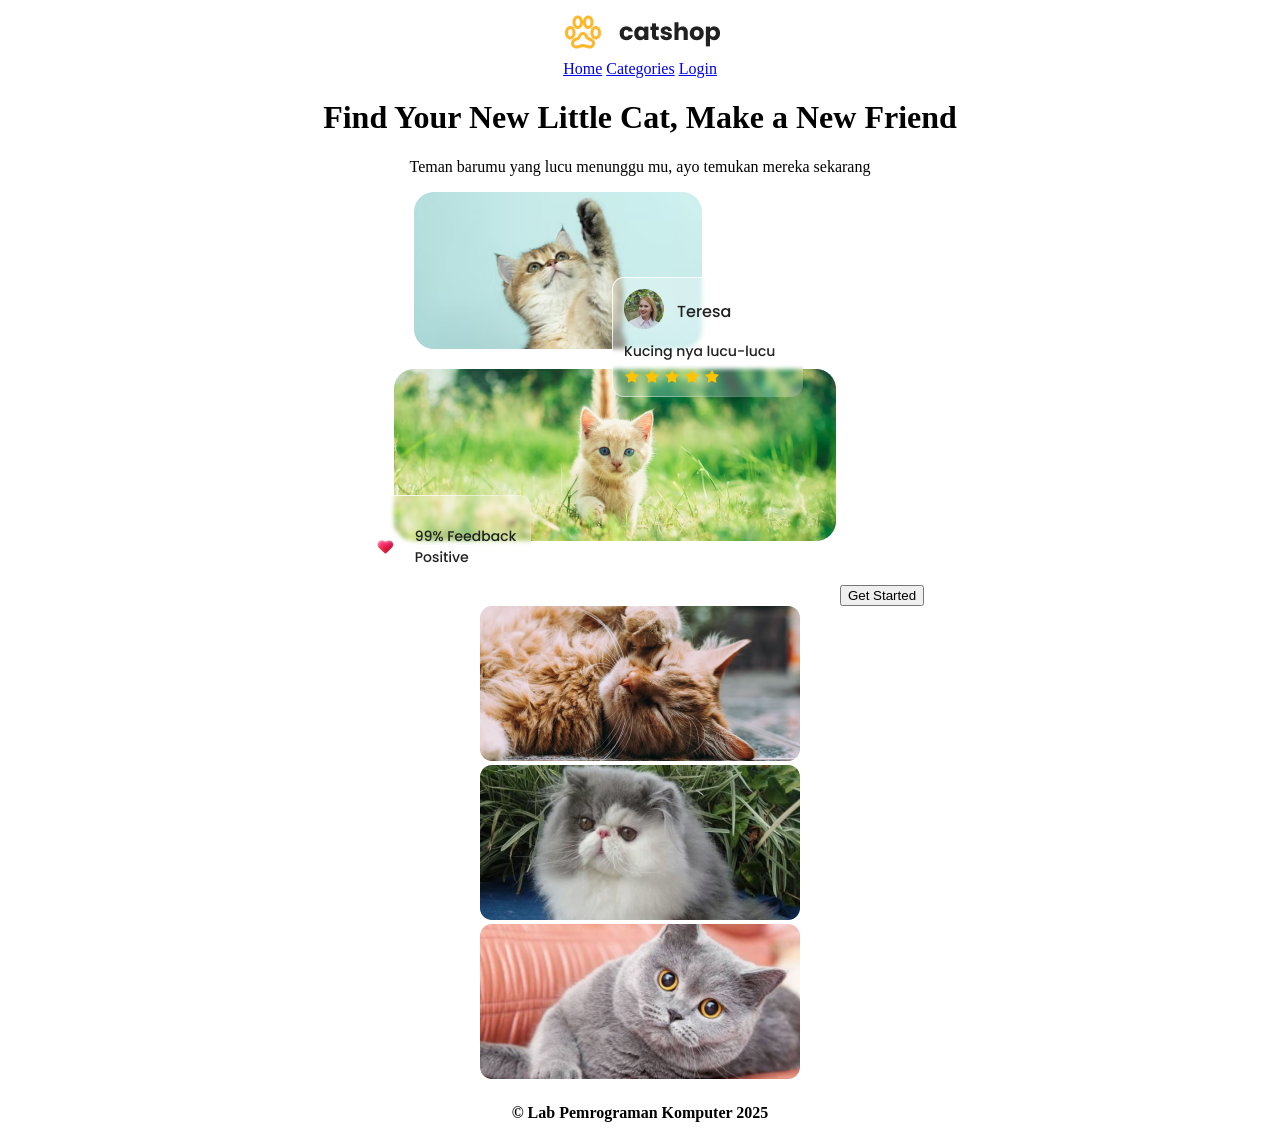
==== CatShop/index.html @ bf4c2ca5 "first commit" ====
<!DOCTYPE html>
<html lang="en">
  <head>
    <link rel="icon" href="assets/icon.png" />
    <title>Home</title>
  </head>
  <body>
    <center>
      <header>
        <nav>
          <div class="logo">
            <img src="assets/logo.png" alt="" />
          </div>
          <a href="index.html">Home</a>
          <a href="#">Categories</a>
          <a href="login.html">Login</a>
        </nav>
      </header>
      <main>
        <div class="jumbotron">
          <h1>Find Your New Little Cat, Make a New Friend</h1>
          <p>Teman barumu yang lucu menunggu mu, ayo temukan mereka sekarang</p>
          <img src="assets/jumbotron.png" alt="" />
          <button type="button">Get Started</button>
        </div>
        <div class="cards-categories">
          <div class="card">
            <img src="assets/anggora.png" alt="" />
          </div>
        <div class="card">
            <img src="assets/persia.png" alt="" />
          </div>
          <div class="card">
            <img src="assets/british.png" alt="" />
          </div>
        </div>
      </main>
      <footer>
        <h4>&copy; Lab Pemrograman Komputer 2025</h4>
      </footer>
    </center>
  </body>
</html>
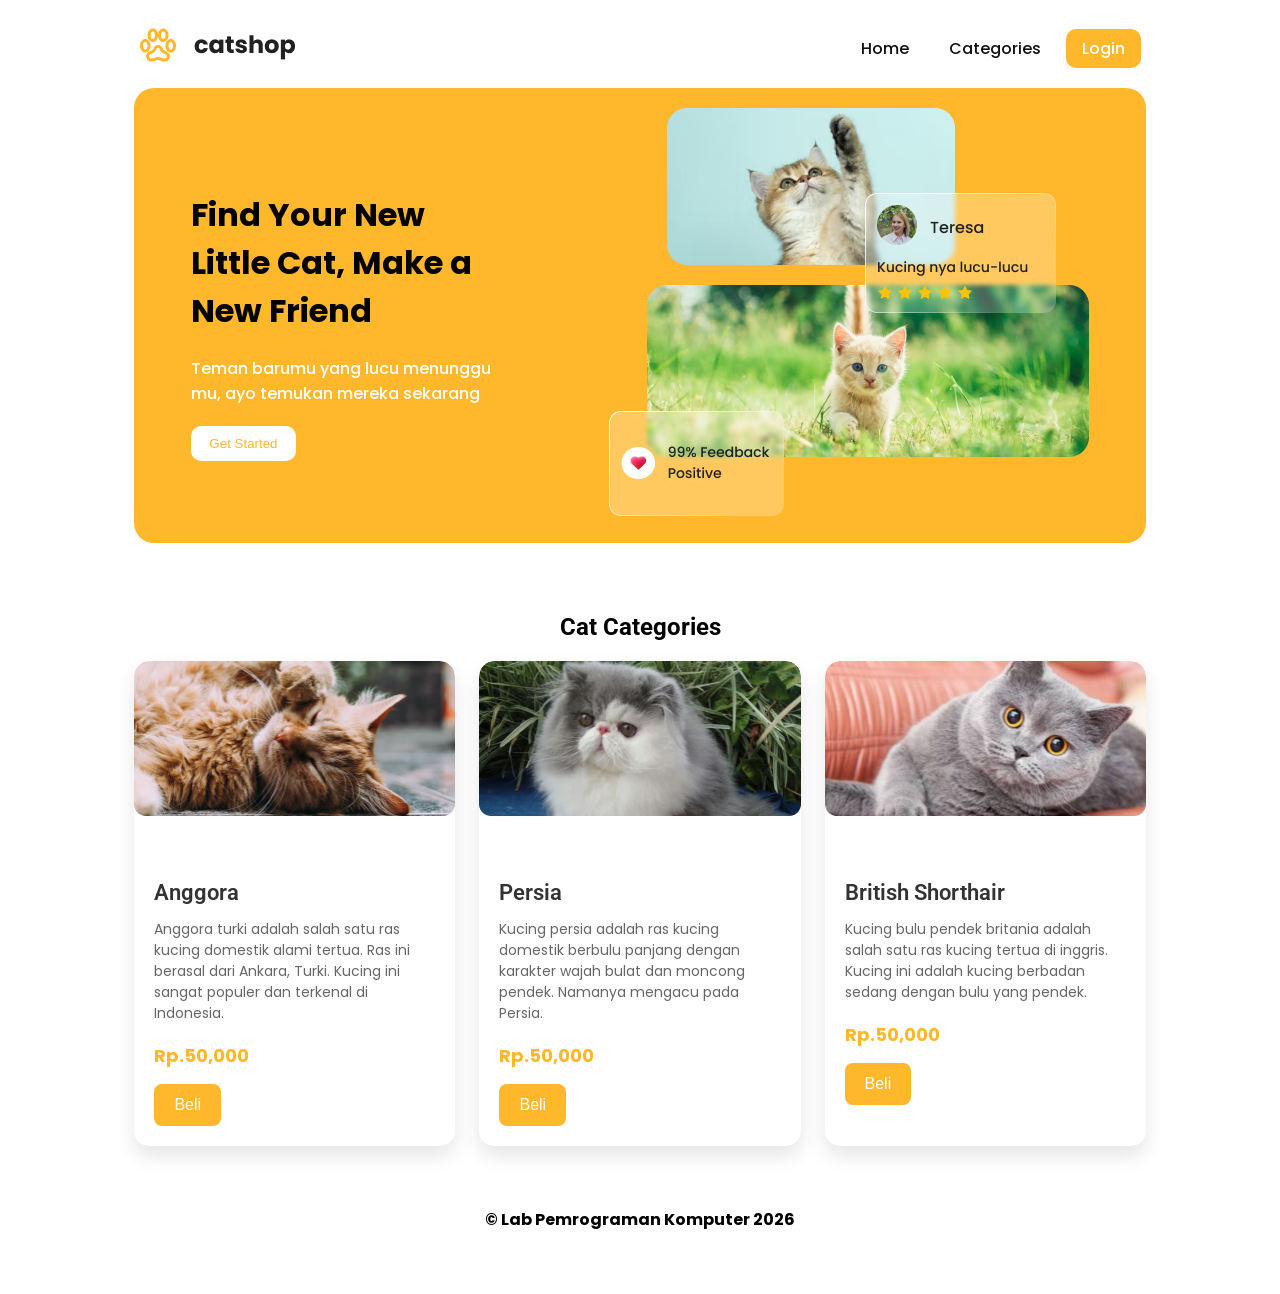
==== commit 7741ac97: "Latihan 2" ====
--- a/CatShop/index.html
+++ b/CatShop/index.html
@@ -3,42 +3,105 @@
   <head>
     <link rel="icon" href="assets/icon.png" />
     <title>Home</title>
+    <link rel="stylesheet" href="css/style.css" />
+    <link rel="preconnect" href="https://fonts.googleapis.com" />
+    <link rel="preconnect" href="https://fonts.gstatic.com" crossorigin />
+    <link
+      href="https://fonts.googleapis.com/css2?family=Poppins:wght@400;500;700&family=Roboto:wght@500;700&display=swap"
+      rel="stylesheet"
+    />
+    <link
+      rel="stylesheet"
+      href="https://cdnjs.cloudflare.com/ajax/libs/font-awesome/5.15.3/css/all.min.css"
+    />
+    <link rel="stylesheet" href="style.css" />
   </head>
+
   <body>
-    <center>
+    <div class="container">
       <header>
         <nav>
           <div class="logo">
             <img src="assets/logo.png" alt="" />
           </div>
-          <a href="index.html">Home</a>
-          <a href="#">Categories</a>
-          <a href="login.html">Login</a>
+          <input type="checkbox" id="click" />
+          <label for="click" class="menu-btn">
+            <i class="fas fa-bars"></i>
+          </label>
+          <ul>
+            <li><a href="#">Home</a></li>
+            <li><a href="categories/categories.html">Categories</a></li>
+            <li><a href="login.html" class="btn_login">Login</a></li>
+          </ul>
         </nav>
       </header>
       <main>
         <div class="jumbotron">
-          <h1>Find Your New Little Cat, Make a New Friend</h1>
-          <p>Teman barumu yang lucu menunggu mu, ayo temukan mereka sekarang</p>
-          <img src="assets/jumbotron.png" alt="" />
-          <button type="button">Get Started</button>
+          <div class="jumbotron-text">
+            <h1>Find Your New Little Cat, Make a New Friend</h1>
+            <p>
+              Teman barumu yang lucu menunggu mu, ayo temukan mereka sekarang
+            </p>
+            <button type="button" class="btn_getStarted">Get Started</button>
+          </div>
+          <div class="jumbotron-img">
+            <img src="assets/jumbotron.png" alt="" />
+          </div>
         </div>
         <div class="cards-categories">
-          <div class="card">
-            <img src="assets/anggora.png" alt="" />
-          </div>
-        <div class="card">
-            <img src="assets/persia.png" alt="" />
-          </div>
-          <div class="card">
-            <img src="assets/british.png" alt="" />
+          <h2>Cat Categories</h2>
+          <div class="card-categories">
+            <div class="card">
+              <div class="card-image">
+                <img src="assets/anggora.png" alt="gambar tidak ditemukan" />
+              </div>
+              <div class="card-content">
+                <h5>Anggora</h5>
+                <p class="description">
+                  Anggora turki adalah salah satu ras kucing domestik alami
+                  tertua. Ras ini berasal dari Ankara, Turki. Kucing ini sangat
+                  populer dan terkenal di Indonesia.
+                </p>
+                <p class="price"><span>Rp.</span>50,000</p>
+                <button class="btn_belanja" type="submit">Beli</button>
+              </div>
+            </div>
+            <div class="card">
+              <div class="card-image">
+                <img src="assets/persia.png" alt="gambar tidak ditemukan" />
+              </div>
+              <div class="card-content">
+                <h5>Persia</h5>
+                <p class="description">
+                  Kucing persia adalah ras kucing domestik berbulu panjang
+                  dengan karakter wajah bulat dan moncong pendek. Namanya
+                  mengacu pada Persia.
+                </p>
+                <p class="price"><span>Rp.</span>50,000</p>
+                <button class="btn_belanja" type="submit">Beli</button>
+              </div>
+            </div>
+            <div class="card">
+              <div class="card-image">
+                <img src="assets/british.png" alt="gambar tidak ditemukan" />
+              </div>
+              <div class="card-content">
+                <h5>British Shorthair</h5>
+                <p class="description">
+                  Kucing bulu pendek britania adalah salah satu ras kucing
+                  tertua di inggris. Kucing ini adalah kucing berbadan sedang
+                  dengan bulu yang pendek.
+                </p>
+                <p class="price"><span>Rp.</span>50,000</p>
+                <button class="btn_belanja" type="submit">Beli</button>
+              </div>
+            </div>
           </div>
         </div>
       </main>
       <footer>
-        <h4>&copy; Lab Pemrograman Komputer 2025</h4>
+        <h4>&copy; Lab Pemrograman Komputer 2026</h4>
       </footer>
-    </center>
+    </div>
   </body>
 </html>
-
--- a/CatShop/css/style.css
+++ b/CatShop/css/style.css
@@ -0,0 +1,314 @@
+{
+	margin: 0;
+	padding: 0;
+	box-sizing: border-box;
+  }
+  
+  .container {
+	width: 80%;
+	margin: 0 auto;
+  }
+  
+  body {
+	font-family: "Poppins", sans-serif;
+  }
+  
+  /* new nav */
+  nav {
+	display: flex;
+	height: 80px;
+	width: 100%;
+	align-items: center;
+	justify-content: space-between;
+	flex-wrap: wrap;
+  }
+  nav ul {
+	display: flex;
+	flex-wrap: wrap;
+	list-style: none;
+  }
+  nav ul li {
+	margin: 0 5px;
+  }
+  nav ul li a {
+	color: #111;
+	text-decoration: none;
+	font-weight: 500;
+	padding: 8px 15px;
+	transition: all 0.3s ease;
+  }
+  nav ul li a.active,
+  nav ul li a:hover {
+	color: #ffb72b;
+  }
+  nav .menu-btn i {
+	color: #000;
+	font-size: 22px;
+	cursor: pointer;
+	display: none;
+  }
+  input[type="checkbox"] {
+	display: none;
+  }
+  
+  .btn_login {
+	background-color: #ffb72b;
+	width: 100%;
+	padding: 8px 16px;
+	border-radius: 10px;
+	border: none;
+	cursor: pointer;
+	color: white;
+  }
+  
+  .btn_login:hover {
+	background-color: #eba416;
+	color: #fff;
+  }
+  
+  /* style jumbotron */
+  .jumbotron {
+	display: flex;
+	background-color: #ffb72b;
+	border-radius: 20px;
+	padding: 20px 0;
+	justify-content: space-around;
+	align-items: center;
+	margin-bottom: 50px;
+  }
+  
+  .jumbotron-text {
+	width: 30%;
+	font-weight: 500;
+  }
+  
+  .jumbotron-text p {
+	color: white;
+	margin: 20px 0;
+  }
+  
+  .jumbotron-text button {
+	padding: 10px 18px;
+	border: none;
+	border-radius: 10px;
+	background-color: white;
+	color: #ffb72b;
+	cursor: pointer;
+  }
+  
+  /* style card-categories */
+  .cards-categories {
+	display: flex;
+	flex-direction: column;
+	align-items: center;
+  }
+  
+  .cards-categories h2 {
+	font-family: "Roboto", sans-serif;
+	font-size: 24px;
+	margin-bottom: 20px;
+	text-align: center;
+  }
+  
+  .card-categories {
+	display: grid;
+	gap: 1.5rem;
+	grid-template-columns: repeat(auto-fit, minmax(20rem, 1fr));
+  }
+  
+  .card {
+	box-shadow: 0 10px 20px rgba(0, 0, 0, 0.1);
+	border-radius: 15px;
+	overflow: hidden;
+	transition: transform 0.3s ease-in-out;
+  }
+  
+  .card:hover {
+	transform: scale(1.05);
+  }
+  
+  .card .card-image {
+	overflow: hidden;
+	border-radius: 15px 15px 0 0;
+  }
+  
+  .card img {
+	width: 100%;
+	height: auto;
+	object-fit: cover;
+	border-radius: 15px 15px 0 0;
+  }
+  
+  .card-content {
+	padding: 20px;
+  }
+  
+  .card h5 {
+	margin-bottom: 10px;
+	font-family: "Roboto", sans-serif;
+	font-size: 22px;
+	font-weight: 600;
+	color: #333;
+  }
+  
+  .card p.description {
+	font-size: 14px;
+	color: #666;
+	margin-bottom: 15px;
+  }
+  
+  .card p.price {
+	font-size: 18px;
+	font-weight: bold;
+	color: #ffb72b;
+	margin-bottom: 15px;
+  }
+  
+  .card .btn_belanja {
+	background-color: #ffb72b;
+	padding: 12px 20px;
+	border-radius: 8px;
+	border: none;
+	cursor: pointer;
+	color: white;
+	font-size: 16px;
+	transition: background-color 0.3s ease;
+  }
+  
+  .card .btn_belanja:hover {
+	background-color: #eba416;
+  }
+  
+  
+  
+  
+  
+  /* footer */
+  footer {
+	display: flex;
+	justify-content: center;
+	align-items: center;
+	margin: 40px 0;
+  }
+  
+  /* style page login */
+  
+  .center {
+	display: flex;
+	justify-content: center;
+	align-items: center;
+	height: 500px;
+  }
+  
+  .form-login {
+	display: flex;
+	flex-direction: column;
+	align-items: center;
+	width: 30%;
+	background-color: white;
+	padding: 30px;
+	margin: 0 auto;
+	box-shadow: 0 6px 12px 4px rgba(0, 0, 0, 0.15);
+	border-radius: 10px;
+  }
+  
+  .input {
+	width: 100%;
+	margin: 10px 0;
+	padding: 10px;
+	border-radius: 10px;
+	border: 1px solid rgb(148, 148, 148);
+  }
+  
+  .link-register {
+	text-decoration: none;
+	margin-top: 10px;
+  }
+
+  
+  
+  /* responsive */
+  @media screen and (max-width: 1023px) {
+	.container {
+	  width: 100%;
+	  margin: 0 auto;
+	}
+	/* navbar responsive */
+	nav {
+	  padding: 0 40px 0 50px;
+	  position: relative;
+	}
+  
+	nav .menu-btn i {
+	  display: block;
+	}
+	#click:checked ~ .menu-btn i:before {
+	  content: "\f00d";
+	}
+	nav ul {
+	  position: absolute;
+	  top: 80px;
+	  left: -100%;
+	  background: rgba(0, 0, 0, 0.85);
+	  width: 100%;
+	  text-align: center;
+	  display: block;
+	  transition: all 0.3s ease;
+	}
+	#click:checked ~ ul {
+	  left: 0;
+	}
+	nav ul li {
+	  width: 100%;
+	  margin: 40px 0;
+	}
+	nav ul li a {
+	  width: 100%;
+	  margin-left: -100%;
+	  display: block;
+	  font-size: 20px;
+	  color: #fff;
+	  transition: 0.6s cubic-bezier(0.68, -0.55, 0.265, 1.55);
+	}
+	#click:checked ~ ul li a {
+	  margin-left: 0px;
+	}
+	nav ul li a.active,
+	nav ul li a:hover {
+	  color: #ffb72b;
+	}
+  
+	/* jumbotron responsive */
+	.jumbotron {
+	  flex-direction: column-reverse;
+	  border-radius: 0px !important;
+	  justify-content: center;
+	}
+	.jumbotron-img img {
+	  width: 100% !important;
+	}
+  
+	.jumbotron-text {
+	  width: 100% !important;
+	  padding-left: 20px;
+	}
+  
+	/* card-categories responsive */
+	.card-categories {
+	  flex-direction: column;
+	  gap: 20px;
+	  margin: 0 10px;
+	}
+  
+	.card {
+	  width: 100% !important;
+	}
+  
+	/* form-login responsive */
+	.form-login {
+	  width: 80%;
+	}
+	.modal-content {
+	  width: 80%; /* Sesuaikan ukuran modal untuk layar kecil */
+	}
+  }
